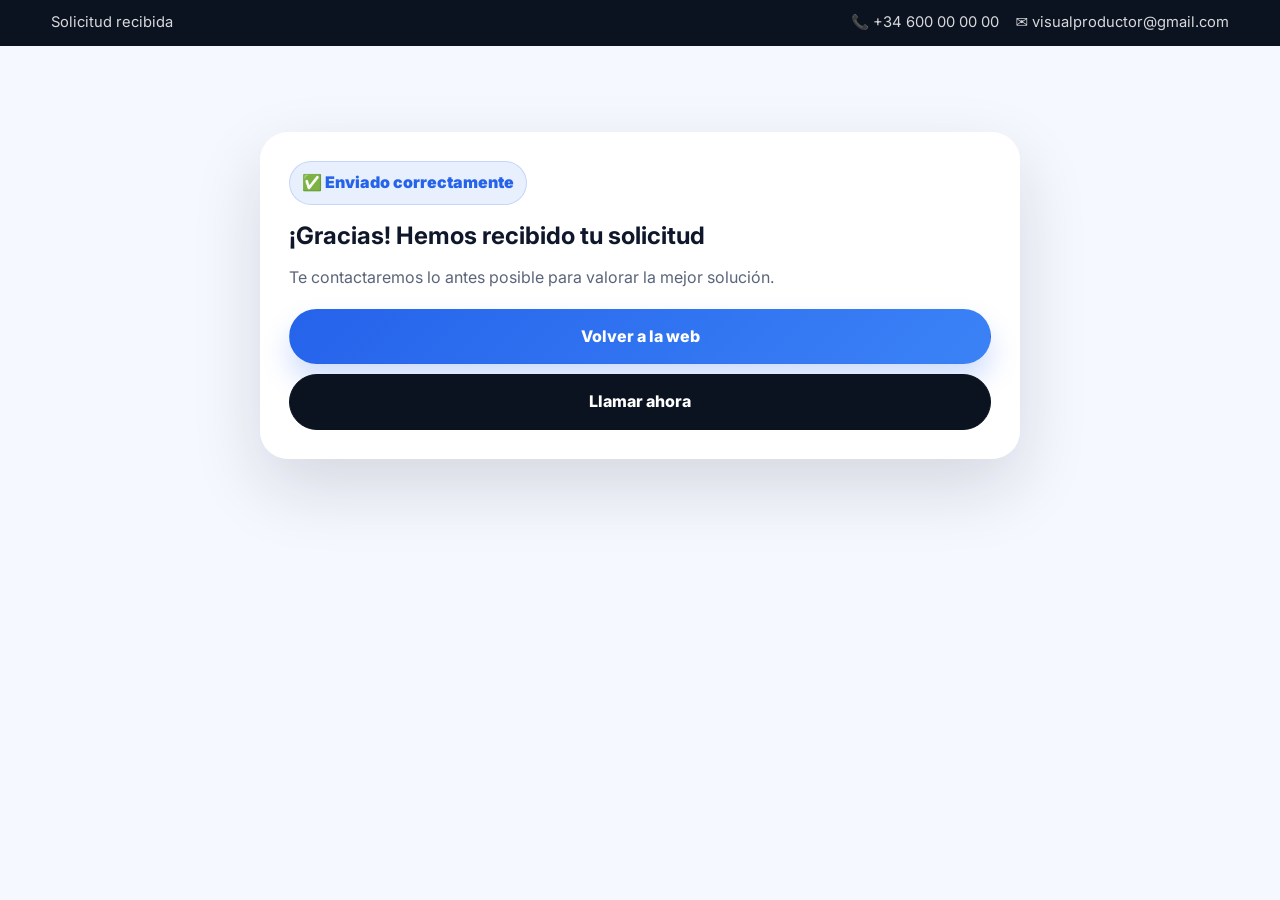
==== gracias.html @ e81adb11 "WebCompleta" ====
<!DOCTYPE html>
<html lang="es">
<head>
  <meta charset="UTF-8" />
  <meta name="viewport" content="width=device-width, initial-scale=1.0" />
  <title>Gracias | Solicitud enviada</title>
  <meta name="theme-color" content="#0b1220" />
  <link rel="preconnect" href="https://fonts.googleapis.com" />
  <link rel="preconnect" href="https://fonts.gstatic.com" crossorigin />
  <link href="https://fonts.googleapis.com/css2?family=Inter:wght@500;600;700;800&display=swap" rel="stylesheet" />
  <link rel="stylesheet" href="style.css" />
</head>
<body>
  <div class="topbar">
    <div class="container topbar__inner">
      <p>Solicitud recibida</p>
      <div class="topbar__links">
        <a href="tel:+34600000000">📞 +34 600 00 00 00</a>
        <a href="mailto:visualproductor@gmail.com">✉ visualproductor@gmail.com</a>
      </div>
    </div>
  </div>

  <main class="section">
    <div class="container">
      <div class="lead" style="max-width:760px;margin:0 auto;">
        <div class="lead__badge">✅ Enviado correctamente</div>
        <h2 style="margin-bottom:10px;">¡Gracias! Hemos recibido tu solicitud</h2>
        <p style="color:var(--muted);margin-bottom:18px;">Te contactaremos lo antes posible para valorar la mejor solución.</p>
        <div style="display:grid;gap:10px;">
          <a class="btn btn--primary btn--block" href="index.html#inicio">Volver a la web</a>
          <a class="btn btn--dark btn--block" href="tel:+34600000000">Llamar ahora</a>
        </div>
      </div>
    </div>
  </main>
</body>
</html>
---- style.css ----
:root{
  --bg:#f6f8ff;
  --surface:#ffffff;
  --text:#0f172a;
  --muted:#5b657a;
  --dark:#0b1220;
  --primary:#2563eb;
  --primary-2:#1d4ed8;
  --accent:#11b3a3;
  --border:#dbe3f3;
  --shadow-lg:0 28px 70px rgba(11,18,32,.14);
  --shadow-md:0 12px 30px rgba(11,18,32,.08);
  --radius-xl:28px;
  --radius-lg:22px;
  --max:1180px;
  --t:.28s ease;
}
*{box-sizing:border-box;margin:0;padding:0}
html{scroll-behavior:smooth}
body{font-family:"Inter",system-ui,-apple-system,Segoe UI,Roboto,Arial,sans-serif;background:var(--bg);color:var(--text);line-height:1.6}
a{color:inherit;text-decoration:none}
button,input,select,textarea{font:inherit}
img{max-width:100%;display:block}
.container{width:min(92%,var(--max));margin:0 auto}
.sr-only{position:absolute;width:1px;height:1px;padding:0;margin:-1px;overflow:hidden;clip:rect(0,0,0,0);white-space:nowrap;border:0}
.topbar{background:var(--dark);color:rgba(255,255,255,.84);font-size:.92rem}
.topbar__inner{min-height:46px;display:flex;align-items:center;justify-content:space-between;gap:16px;flex-wrap:wrap}
.topbar__links{display:flex;gap:16px;flex-wrap:wrap}
.header{position:sticky;top:0;z-index:100;backdrop-filter:blur(12px);background:rgba(255,255,255,.78);border-bottom:1px solid rgba(219,227,243,.9)}
.header__inner{min-height:82px;display:flex;align-items:center;justify-content:space-between;gap:18px}
.brand{display:flex;align-items:center;gap:12px}
.brand__mark{width:44px;height:44px;border-radius:14px;display:grid;place-items:center;color:#fff;font-weight:900;background:linear-gradient(135deg,var(--primary),var(--accent));box-shadow:var(--shadow-md)}
.brand__mark--sm{width:40px;height:40px}
.brand__text{display:flex;flex-direction:column;line-height:1.05}
.brand__text small{color:var(--muted);font-weight:600}
.nav--desktop{display:flex;align-items:center;gap:22px}
.nav--desktop a{font-weight:700;color:var(--text);opacity:.9}
.header__actions{display:flex;align-items:center;gap:12px}
.header__cta{white-space:nowrap;padding:12px 20px;box-shadow:0 12px 24px rgba(37,99,235,.18)}
.burger{width:46px;height:46px;border-radius:14px;border:1px solid var(--border);background:#fff;cursor:pointer;display:none}
.burger span{display:block;width:20px;height:2px;background:var(--text);margin:4px auto;border-radius:2px;opacity:.9}
.nav--mobile{display:none;flex-direction:column;gap:14px;padding:0 4% 18px;background:#fff;border-top:1px solid var(--border)}
.nav--mobile.active{display:flex}
.nav--mobile a{font-weight:700}
.btn{display:inline-flex;align-items:center;justify-content:center;gap:10px;padding:14px 18px;border-radius:999px;font-weight:800;border:1px solid transparent;cursor:pointer;transition:var(--t)}
.btn--sm{padding:11px 14px}
.btn--primary{color:#fff;background:linear-gradient(135deg,var(--primary),#3b82f6);box-shadow:0 16px 28px rgba(37,99,235,.22)}
.btn--primary:hover{transform:translateY(-2px);background:linear-gradient(135deg,var(--primary-2),#2563eb)}
.btn--ghost{background:rgba(255,255,255,.08);border:1px solid rgba(255,255,255,.18);color:#fff}
.btn--dark{background:var(--dark);border:1px solid var(--dark);color:#fff}
.btn--block{width:100%}
.hero{position:relative;overflow:hidden;padding:88px 0 72px;background:linear-gradient(135deg,#071021 0%, #0e1a34 52%, #142c5b 100%);color:#fff}
.hero__bg{position:absolute;inset:0;background:linear-gradient(rgba(7,16,33,.55),rgba(7,16,33,.55)),url("https://images.unsplash.com/photo-1504307651254-35680f356dfd?auto=format&fit=crop&w=1700&q=80") center/cover no-repeat;opacity:.22}
.hero__glow{position:absolute;inset:-120px;background:radial-gradient(circle at 18% 25%, rgba(17,179,163,.22), transparent 42%),radial-gradient(circle at 82% 18%, rgba(37,99,235,.22), transparent 38%);pointer-events:none}
.hero__grid{position:relative;z-index:2;display:grid;grid-template-columns:1.05fr .95fr;gap:34px;align-items:start}
.pill{display:inline-flex;align-items:center;gap:10px;padding:10px 14px;border-radius:999px;background:rgba(255,255,255,.10);border:1px solid rgba(255,255,255,.16);font-weight:800;font-size:.9rem;margin-bottom:18px}
.pill__dot{width:10px;height:10px;border-radius:50%;background:var(--accent);box-shadow:0 0 0 6px rgba(17,179,163,.18)}
.hero h1{font-size:clamp(2.1rem, 4.8vw, 4.2rem);line-height:1.05;letter-spacing:-.03em;margin-bottom:14px;max-width:820px}
.hero__lead{color:rgba(255,255,255,.86);font-size:1.06rem;max-width:720px;margin-bottom:22px}
.hero__buttons{display:flex;gap:12px;flex-wrap:wrap;margin-bottom:22px}
.hero__highlights{display:flex;flex-wrap:wrap;gap:10px}.chip{display:inline-flex;align-items:center;gap:10px;padding:12px 14px;border-radius:16px;background:rgba(255,255,255,.08);border:1px solid rgba(255,255,255,.12);color:rgba(255,255,255,.92);font-weight:700}
.lead{background:rgba(255,255,255,.96);color:var(--text);border-radius:var(--radius-xl);box-shadow:var(--shadow-lg);border:1px solid rgba(255,255,255,.55);padding:28px}
.lead__badge{display:inline-flex;padding:8px 12px;border-radius:999px;background:rgba(37,99,235,.10);border:1px solid rgba(37,99,235,.18);color:var(--primary);font-weight:900;margin-bottom:12px}
.lead__head h2{font-size:1.9rem;line-height:1.15;margin-bottom:8px;color:var(--dark)}
.lead__head p{color:var(--muted);margin-bottom:18px}
.form{display:grid;gap:12px}.form__row{display:grid;gap:12px}.form__row--2{grid-template-columns:1fr 1fr}
.form input,.form select,.form textarea{width:100%;padding:14px;border-radius:14px;border:1px solid var(--border);background:#fff;outline:none;transition:var(--t)}
.form textarea{resize:vertical;min-height:120px}
.form input:focus,.form select:focus,.form textarea:focus{border-color:rgba(37,99,235,.55);box-shadow:0 0 0 4px rgba(37,99,235,.12)}
.form__note{font-size:.9rem;color:var(--muted);text-align:center}.form__error{color:#b42318;font-weight:700;font-size:.95rem;text-align:center;min-height:1.2em}.is-invalid{border-color:#fda29b!important;box-shadow:0 0 0 4px rgba(240,68,56,.10)!important}
.trust{margin-top:-28px;position:relative;z-index:5}.trust__grid{display:grid;grid-template-columns:repeat(3,1fr);gap:16px}.trust__item{background:#fff;border:1px solid var(--border);border-radius:20px;padding:20px;box-shadow:var(--shadow-md)}.trust__item strong{display:block;color:var(--dark);margin-bottom:6px}.trust__item span{color:var(--muted)}
.section{padding:86px 0}.section--alt{background:linear-gradient(180deg,#eef4ff 0%, #f8fbff 100%)}.section__head{max-width:820px;margin-bottom:34px}.tag{display:inline-flex;padding:8px 12px;border-radius:999px;background:rgba(37,99,235,.10);border:1px solid rgba(37,99,235,.16);color:var(--primary);font-weight:900;font-size:.86rem;margin-bottom:12px}.section__head h2{font-size:clamp(1.85rem, 3vw, 3rem);line-height:1.12;margin-bottom:10px;color:var(--dark);letter-spacing:-.02em}.section__head p{color:var(--muted);font-size:1.03rem}
.grid{display:grid;gap:18px}.grid--3{grid-template-columns:repeat(3,1fr)}
.card,.review{background:#fff;border:1px solid var(--border);border-radius:var(--radius-lg);padding:24px;box-shadow:var(--shadow-md);transition:var(--t)}
.card:hover,.review:hover,.instagram-post:hover{transform:translateY(-4px)}
.card__icon{width:54px;height:54px;border-radius:18px;display:grid;place-items:center;background:rgba(37,99,235,.10);color:var(--primary);margin-bottom:14px}.card h3{color:var(--dark);margin-bottom:8px;font-size:1.14rem}.card p,.review p{color:var(--muted)}
.instagram-grid{display:grid;grid-template-columns:repeat(3,minmax(0,1fr));gap:18px}
.instagram-post{display:flex;flex-direction:column;background:#fff;border:1px solid var(--border);border-radius:var(--radius-lg);overflow:hidden;box-shadow:var(--shadow-md);transition:var(--t)}
.instagram-post__image{aspect-ratio:4/5;overflow:hidden;background:#e5e7eb}.instagram-post__image img{width:100%;height:100%;object-fit:cover;display:block}.instagram-post__content{padding:18px}.instagram-post__badge{display:inline-flex;padding:7px 10px;border-radius:999px;background:rgba(37,99,235,.10);border:1px solid rgba(37,99,235,.14);color:var(--primary);font-weight:800;font-size:.82rem;margin-bottom:10px}.instagram-post__content h3{color:var(--dark);margin-bottom:8px;font-size:1.08rem}.instagram-post__content p{color:var(--muted)}
.instagram-cta{margin-top:22px;display:flex;justify-content:space-between;align-items:center;gap:16px;flex-wrap:wrap}.instagram-cta p{color:var(--muted);font-weight:600}.instagram-cta a:not(.btn){color:var(--primary);font-weight:800}
.zones{display:grid;grid-template-columns:1fr 1.1fr;gap:18px;align-items:stretch}.zones__list{background:#fff;border:1px solid var(--border);border-radius:var(--radius-xl);padding:24px;box-shadow:var(--shadow-md);display:grid;gap:10px}.zone{padding:12px 14px;border-radius:14px;background:rgba(37,99,235,.06);border:1px solid rgba(37,99,235,.10);font-weight:700;color:var(--dark)}.zones__cta{display:grid;gap:10px;margin-top:8px}.map{background:#fff;border:1px solid var(--border);border-radius:var(--radius-xl);overflow:hidden;box-shadow:var(--shadow-lg);min-height:380px}.map iframe{width:100%;height:100%;border:0;min-height:380px}
.review__stars{color:#f59e0b;font-weight:900;letter-spacing:1px;margin-bottom:10px}.review span{color:var(--muted);font-weight:700}
.faq{display:grid;gap:12px;max-width:900px}.faq__item{background:#fff;border:1px solid var(--border);border-radius:var(--radius-lg);padding:18px 20px;box-shadow:var(--shadow-md)}.faq__item summary{cursor:pointer;list-style:none;font-weight:900;color:var(--dark);position:relative;padding-right:28px}.faq__item summary::-webkit-details-marker{display:none}.faq__item summary::after{content:"+";position:absolute;right:0;top:0;color:var(--primary);font-size:1.2rem;font-weight:900}.faq__item[open] summary::after{content:"−"}.faq__item p{color:var(--muted);padding-top:10px}
.cta{margin-top:24px}.cta__box{background:linear-gradient(135deg,#0c1730 0%, #13264d 100%);border:1px solid rgba(255,255,255,.10);color:#fff;border-radius:var(--radius-xl);padding:28px;box-shadow:var(--shadow-lg);display:flex;justify-content:space-between;align-items:center;gap:18px}.cta__box h3{font-size:1.5rem;margin-bottom:6px}.cta__box p{color:rgba(255,255,255,.84)}.cta__actions{display:flex;gap:10px;flex-wrap:wrap}
.footer{background:#070d18;color:rgba(255,255,255,.82);padding:52px 0 20px}.footer__grid{display:grid;grid-template-columns:1.2fr 1fr 1fr;gap:18px;padding-bottom:20px}.footer__col h4{color:#fff;margin-bottom:10px}.footer__col a{display:block;margin-bottom:8px;opacity:.9}.footer__brand{display:flex;align-items:center;gap:12px;margin-bottom:10px}.footer__col p{opacity:.86}.footer__bottom{border-top:1px solid rgba(255,255,255,.08);padding-top:16px}
.wapp{position:fixed;right:18px;bottom:18px;z-index:120;width:62px;height:62px;border-radius:50%;display:grid;place-items:center;background:#25d366;color:#fff;font-size:1.5rem;box-shadow:0 18px 40px rgba(37,211,102,.28);transition:var(--t)}
.reveal{opacity:0;transform:translateY(22px);transition:opacity .7s ease,transform .7s ease}.reveal.active{opacity:1;transform:translateY(0)}
@media (max-width:1100px){.hero__grid,.zones{grid-template-columns:1fr}.grid--3,.instagram-grid{grid-template-columns:1fr 1fr}.trust__grid{grid-template-columns:1fr}.footer__grid{grid-template-columns:1fr}}
@media (max-width:860px){.nav--desktop,.header__cta{display:none}.burger{display:block}.form__row--2,.grid--3,.instagram-grid{grid-template-columns:1fr}.cta__box{flex-direction:column;align-items:flex-start}.hero{padding-top:74px}}
@media (max-width:520px){.topbar__inner{padding:10px 0}.hero__buttons{flex-direction:column}.btn{width:100%}}
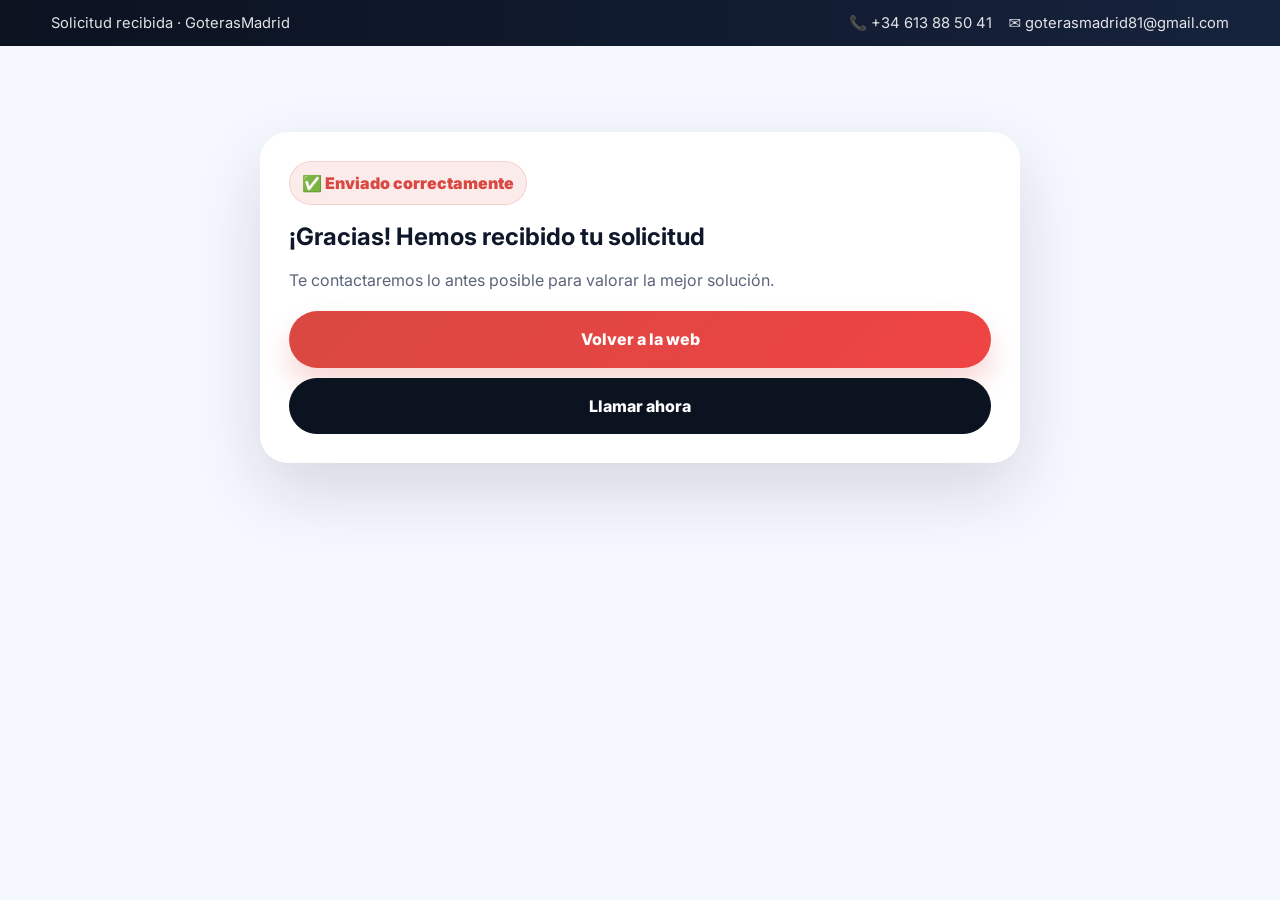
==== commit f794e54b: "Todos nuevos Cambio completo de diseño" ====
--- a/gracias.html
+++ b/gracias.html
@@ -4,7 +4,6 @@
   <meta charset="UTF-8" />
   <meta name="viewport" content="width=device-width, initial-scale=1.0" />
   <title>Gracias | Solicitud enviada</title>
-  <meta name="theme-color" content="#0b1220" />
   <link rel="preconnect" href="https://fonts.googleapis.com" />
   <link rel="preconnect" href="https://fonts.gstatic.com" crossorigin />
   <link href="https://fonts.googleapis.com/css2?family=Inter:wght@500;600;700;800&display=swap" rel="stylesheet" />
@@ -13,14 +12,13 @@
 <body>
   <div class="topbar">
     <div class="container topbar__inner">
-      <p>Solicitud recibida</p>
+      <p>Solicitud recibida · GoterasMadrid</p>
       <div class="topbar__links">
-        <a href="tel:+34600000000">📞 +34 600 00 00 00</a>
-        <a href="mailto:visualproductor@gmail.com">✉ visualproductor@gmail.com</a>
+        <a href="tel:+34613885041">📞 +34 613 88 50 41</a>
+        <a href="mailto:goterasmadrid81@gmail.com">✉ goterasmadrid81@gmail.com</a>
       </div>
     </div>
   </div>
-
   <main class="section">
     <div class="container">
       <div class="lead" style="max-width:760px;margin:0 auto;">
@@ -29,7 +27,7 @@
         <p style="color:var(--muted);margin-bottom:18px;">Te contactaremos lo antes posible para valorar la mejor solución.</p>
         <div style="display:grid;gap:10px;">
           <a class="btn btn--primary btn--block" href="index.html#inicio">Volver a la web</a>
-          <a class="btn btn--dark btn--block" href="tel:+34600000000">Llamar ahora</a>
+          <a class="btn btn--dark btn--block" href="tel:+34613885041">Llamar ahora</a>
         </div>
       </div>
     </div>
--- a/style.css
+++ b/style.css
@@ -1,9 +1,11 @@
 :root{
   --bg:#f6f8ff;
   --surface:#ffffff;
+  --surface-2:#eef4ff;
   --text:#0f172a;
   --muted:#5b657a;
   --dark:#0b1220;
+  --dark-2:#13213d;
   --primary:#2563eb;
   --primary-2:#1d4ed8;
   --accent:#11b3a3;
@@ -12,79 +14,110 @@
   --shadow-md:0 12px 30px rgba(11,18,32,.08);
   --radius-xl:28px;
   --radius-lg:22px;
+  --radius-md:16px;
   --max:1180px;
   --t:.28s ease;
 }
 *{box-sizing:border-box;margin:0;padding:0}
 html{scroll-behavior:smooth}
-body{font-family:"Inter",system-ui,-apple-system,Segoe UI,Roboto,Arial,sans-serif;background:var(--bg);color:var(--text);line-height:1.6}
-a{color:inherit;text-decoration:none}
+body{font-family:"Inter",system-ui,sans-serif;background:var(--bg);color:var(--text);line-height:1.65}
+a{text-decoration:none;color:inherit}
 button,input,select,textarea{font:inherit}
-img{max-width:100%;display:block}
 .container{width:min(92%,var(--max));margin:0 auto}
-.sr-only{position:absolute;width:1px;height:1px;padding:0;margin:-1px;overflow:hidden;clip:rect(0,0,0,0);white-space:nowrap;border:0}
-.topbar{background:var(--dark);color:rgba(255,255,255,.84);font-size:.92rem}
+.sr-only{position:absolute;width:1px;height:1px;overflow:hidden;clip:rect(0,0,0,0);white-space:nowrap}
+.topbar{background:var(--dark);color:rgba(255,255,255,.88);font-size:.92rem}
 .topbar__inner{min-height:46px;display:flex;align-items:center;justify-content:space-between;gap:16px;flex-wrap:wrap}
 .topbar__links{display:flex;gap:16px;flex-wrap:wrap}
-.header{position:sticky;top:0;z-index:100;backdrop-filter:blur(12px);background:rgba(255,255,255,.78);border-bottom:1px solid rgba(219,227,243,.9)}
+.header{position:sticky;top:0;z-index:100;backdrop-filter:blur(12px);background:rgba(255,255,255,.8);border-bottom:1px solid rgba(219,227,243,.9)}
 .header__inner{min-height:82px;display:flex;align-items:center;justify-content:space-between;gap:18px}
 .brand{display:flex;align-items:center;gap:12px}
-.brand__mark{width:44px;height:44px;border-radius:14px;display:grid;place-items:center;color:#fff;font-weight:900;background:linear-gradient(135deg,var(--primary),var(--accent));box-shadow:var(--shadow-md)}
+.brand__mark{width:46px;height:46px;border-radius:14px;display:grid;place-items:center;background:linear-gradient(135deg,var(--primary),var(--accent));color:#fff;font-weight:900;box-shadow:var(--shadow-md)}
 .brand__mark--sm{width:40px;height:40px}
 .brand__text{display:flex;flex-direction:column;line-height:1.05}
 .brand__text small{color:var(--muted);font-weight:600}
 .nav--desktop{display:flex;align-items:center;gap:22px}
-.nav--desktop a{font-weight:700;color:var(--text);opacity:.9}
+.nav--desktop a{font-weight:700;opacity:.9}.nav--desktop a:hover{opacity:1}
 .header__actions{display:flex;align-items:center;gap:12px}
-.header__cta{white-space:nowrap;padding:12px 20px;box-shadow:0 12px 24px rgba(37,99,235,.18)}
-.burger{width:46px;height:46px;border-radius:14px;border:1px solid var(--border);background:#fff;cursor:pointer;display:none}
-.burger span{display:block;width:20px;height:2px;background:var(--text);margin:4px auto;border-radius:2px;opacity:.9}
+.header__cta{white-space:nowrap;padding:12px 20px}
+.burger{display:none;width:46px;height:46px;border-radius:14px;border:1px solid var(--border);background:#fff;cursor:pointer}
+.burger span{display:block;width:20px;height:2px;background:var(--text);margin:4px auto;border-radius:2px}
 .nav--mobile{display:none;flex-direction:column;gap:14px;padding:0 4% 18px;background:#fff;border-top:1px solid var(--border)}
 .nav--mobile.active{display:flex}
-.nav--mobile a{font-weight:700}
 .btn{display:inline-flex;align-items:center;justify-content:center;gap:10px;padding:14px 18px;border-radius:999px;font-weight:800;border:1px solid transparent;cursor:pointer;transition:var(--t)}
-.btn--sm{padding:11px 14px}
-.btn--primary{color:#fff;background:linear-gradient(135deg,var(--primary),#3b82f6);box-shadow:0 16px 28px rgba(37,99,235,.22)}
+.btn--sm{padding:11px 14px}.btn--block{width:100%}
+.btn--primary{background:linear-gradient(135deg,var(--primary),#3b82f6);color:#fff;box-shadow:0 16px 28px rgba(37,99,235,.22)}
 .btn--primary:hover{transform:translateY(-2px);background:linear-gradient(135deg,var(--primary-2),#2563eb)}
-.btn--ghost{background:rgba(255,255,255,.08);border:1px solid rgba(255,255,255,.18);color:#fff}
-.btn--dark{background:var(--dark);border:1px solid var(--dark);color:#fff}
-.btn--block{width:100%}
-.hero{position:relative;overflow:hidden;padding:88px 0 72px;background:linear-gradient(135deg,#071021 0%, #0e1a34 52%, #142c5b 100%);color:#fff}
-.hero__bg{position:absolute;inset:0;background:linear-gradient(rgba(7,16,33,.55),rgba(7,16,33,.55)),url("https://images.unsplash.com/photo-1504307651254-35680f356dfd?auto=format&fit=crop&w=1700&q=80") center/cover no-repeat;opacity:.22}
-.hero__glow{position:absolute;inset:-120px;background:radial-gradient(circle at 18% 25%, rgba(17,179,163,.22), transparent 42%),radial-gradient(circle at 82% 18%, rgba(37,99,235,.22), transparent 38%);pointer-events:none}
+.btn--ghost{background:rgba(255,255,255,.08);color:#fff;border:1px solid rgba(255,255,255,.18)}
+.btn--ghost:hover,.btn--dark:hover{transform:translateY(-2px)}
+.btn--dark{background:var(--dark);color:#fff;border-color:var(--dark)}
+.hero{position:relative;overflow:hidden;padding:88px 0 72px;background:linear-gradient(135deg,#071021 0%,#0e1a34 52%,#142c5b 100%);color:#fff}
+.hero__bg{position:absolute;inset:0;background:linear-gradient(rgba(7,16,33,.55),rgba(7,16,33,.55)),url('https://images.unsplash.com/photo-1504307651254-35680f356dfd?auto=format&fit=crop&w=1700&q=80') center/cover no-repeat;opacity:.22}
+.hero__glow{position:absolute;inset:-120px;background:radial-gradient(circle at 18% 25%, rgba(17,179,163,.22), transparent 42%),radial-gradient(circle at 82% 18%, rgba(37,99,235,.22), transparent 38%)}
 .hero__grid{position:relative;z-index:2;display:grid;grid-template-columns:1.05fr .95fr;gap:34px;align-items:start}
-.pill{display:inline-flex;align-items:center;gap:10px;padding:10px 14px;border-radius:999px;background:rgba(255,255,255,.10);border:1px solid rgba(255,255,255,.16);font-weight:800;font-size:.9rem;margin-bottom:18px}
+.pill{display:inline-flex;align-items:center;gap:10px;padding:10px 14px;border-radius:999px;background:rgba(255,255,255,.1);border:1px solid rgba(255,255,255,.16);font-weight:800;font-size:.9rem;margin-bottom:18px}
 .pill__dot{width:10px;height:10px;border-radius:50%;background:var(--accent);box-shadow:0 0 0 6px rgba(17,179,163,.18)}
-.hero h1{font-size:clamp(2.1rem, 4.8vw, 4.2rem);line-height:1.05;letter-spacing:-.03em;margin-bottom:14px;max-width:820px}
-.hero__lead{color:rgba(255,255,255,.86);font-size:1.06rem;max-width:720px;margin-bottom:22px}
-.hero__buttons{display:flex;gap:12px;flex-wrap:wrap;margin-bottom:22px}
-.hero__highlights{display:flex;flex-wrap:wrap;gap:10px}.chip{display:inline-flex;align-items:center;gap:10px;padding:12px 14px;border-radius:16px;background:rgba(255,255,255,.08);border:1px solid rgba(255,255,255,.12);color:rgba(255,255,255,.92);font-weight:700}
-.lead{background:rgba(255,255,255,.96);color:var(--text);border-radius:var(--radius-xl);box-shadow:var(--shadow-lg);border:1px solid rgba(255,255,255,.55);padding:28px}
-.lead__badge{display:inline-flex;padding:8px 12px;border-radius:999px;background:rgba(37,99,235,.10);border:1px solid rgba(37,99,235,.18);color:var(--primary);font-weight:900;margin-bottom:12px}
+.hero h1{font-size:clamp(2.2rem,4.8vw,4.3rem);line-height:1.05;letter-spacing:-.03em;margin-bottom:14px;max-width:820px}
+.hero__lead{color:rgba(255,255,255,.88);font-size:1.06rem;max-width:720px;margin-bottom:22px}
+.hero__buttons,.hero__highlights{display:flex;gap:12px;flex-wrap:wrap}.hero__buttons{margin-bottom:22px}
+.chip{display:inline-flex;align-items:center;gap:10px;padding:12px 14px;border-radius:16px;background:rgba(255,255,255,.08);border:1px solid rgba(255,255,255,.12);font-weight:700}
+.lead{background:rgba(255,255,255,.97);color:var(--text);border-radius:var(--radius-xl);box-shadow:var(--shadow-lg);padding:28px}
+.lead__badge{display:inline-flex;padding:8px 12px;border-radius:999px;background:rgba(37,99,235,.1);border:1px solid rgba(37,99,235,.18);color:var(--primary);font-weight:900;margin-bottom:12px}
 .lead__head h2{font-size:1.9rem;line-height:1.15;margin-bottom:8px;color:var(--dark)}
 .lead__head p{color:var(--muted);margin-bottom:18px}
 .form{display:grid;gap:12px}.form__row{display:grid;gap:12px}.form__row--2{grid-template-columns:1fr 1fr}
 .form input,.form select,.form textarea{width:100%;padding:14px;border-radius:14px;border:1px solid var(--border);background:#fff;outline:none;transition:var(--t)}
 .form textarea{resize:vertical;min-height:120px}
 .form input:focus,.form select:focus,.form textarea:focus{border-color:rgba(37,99,235,.55);box-shadow:0 0 0 4px rgba(37,99,235,.12)}
-.form__note{font-size:.9rem;color:var(--muted);text-align:center}.form__error{color:#b42318;font-weight:700;font-size:.95rem;text-align:center;min-height:1.2em}.is-invalid{border-color:#fda29b!important;box-shadow:0 0 0 4px rgba(240,68,56,.10)!important}
-.trust{margin-top:-28px;position:relative;z-index:5}.trust__grid{display:grid;grid-template-columns:repeat(3,1fr);gap:16px}.trust__item{background:#fff;border:1px solid var(--border);border-radius:20px;padding:20px;box-shadow:var(--shadow-md)}.trust__item strong{display:block;color:var(--dark);margin-bottom:6px}.trust__item span{color:var(--muted)}
-.section{padding:86px 0}.section--alt{background:linear-gradient(180deg,#eef4ff 0%, #f8fbff 100%)}.section__head{max-width:820px;margin-bottom:34px}.tag{display:inline-flex;padding:8px 12px;border-radius:999px;background:rgba(37,99,235,.10);border:1px solid rgba(37,99,235,.16);color:var(--primary);font-weight:900;font-size:.86rem;margin-bottom:12px}.section__head h2{font-size:clamp(1.85rem, 3vw, 3rem);line-height:1.12;margin-bottom:10px;color:var(--dark);letter-spacing:-.02em}.section__head p{color:var(--muted);font-size:1.03rem}
-.grid{display:grid;gap:18px}.grid--3{grid-template-columns:repeat(3,1fr)}
-.card,.review{background:#fff;border:1px solid var(--border);border-radius:var(--radius-lg);padding:24px;box-shadow:var(--shadow-md);transition:var(--t)}
-.card:hover,.review:hover,.instagram-post:hover{transform:translateY(-4px)}
-.card__icon{width:54px;height:54px;border-radius:18px;display:grid;place-items:center;background:rgba(37,99,235,.10);color:var(--primary);margin-bottom:14px}.card h3{color:var(--dark);margin-bottom:8px;font-size:1.14rem}.card p,.review p{color:var(--muted)}
+.form__note{font-size:.9rem;color:var(--muted);text-align:center}.form__error{color:#b42318;font-weight:700;font-size:.95rem;text-align:center;min-height:1.2em}.is-invalid{border-color:#fda29b !important;box-shadow:0 0 0 4px rgba(240,68,56,.1) !important}
+.trust{margin-top:-28px;position:relative;z-index:5}.trust__grid{display:grid;grid-template-columns:repeat(3,1fr);gap:16px}
+.trust__item{background:#fff;border:1px solid var(--border);border-radius:20px;padding:22px;box-shadow:var(--shadow-md)}
+.trust__item strong{display:block;color:var(--dark);margin-bottom:8px;font-size:1.02rem}.trust__item p{color:var(--muted)}
+.section{padding:86px 0}.section--alt{background:linear-gradient(180deg,#eef4ff 0%,#f8fbff 100%)}
+.section__head{max-width:860px;margin-bottom:34px}.tag{display:inline-flex;padding:8px 12px;border-radius:999px;background:rgba(37,99,235,.1);border:1px solid rgba(37,99,235,.16);color:var(--primary);font-weight:900;font-size:.86rem;margin-bottom:12px}
+.section__head h2{font-size:clamp(1.9rem,3vw,3rem);line-height:1.12;margin-bottom:10px;color:var(--dark);letter-spacing:-.02em}.section__head p{color:var(--muted);font-size:1.03rem}
+.services-detailed{display:grid;grid-template-columns:repeat(2,1fr);gap:18px}
+.service-card{background:#fff;border:1px solid var(--border);border-radius:var(--radius-lg);padding:26px;box-shadow:var(--shadow-md);transition:var(--t)}
+.service-card:hover,.instagram-post:hover,.review:hover{transform:translateY(-4px)}
+.service-card__icon{width:56px;height:56px;border-radius:18px;display:grid;place-items:center;background:rgba(37,99,235,.1);color:var(--primary);font-weight:900;margin-bottom:14px}
+.service-card h3{font-size:1.2rem;color:var(--dark);margin-bottom:10px}.service-card p{color:var(--muted);margin-bottom:10px}
+.service-card ul,.service-card ol{padding-left:20px;color:var(--text);display:grid;gap:6px}
 .instagram-grid{display:grid;grid-template-columns:repeat(3,minmax(0,1fr));gap:18px}
 .instagram-post{display:flex;flex-direction:column;background:#fff;border:1px solid var(--border);border-radius:var(--radius-lg);overflow:hidden;box-shadow:var(--shadow-md);transition:var(--t)}
-.instagram-post__image{aspect-ratio:4/5;overflow:hidden;background:#e5e7eb}.instagram-post__image img{width:100%;height:100%;object-fit:cover;display:block}.instagram-post__content{padding:18px}.instagram-post__badge{display:inline-flex;padding:7px 10px;border-radius:999px;background:rgba(37,99,235,.10);border:1px solid rgba(37,99,235,.14);color:var(--primary);font-weight:800;font-size:.82rem;margin-bottom:10px}.instagram-post__content h3{color:var(--dark);margin-bottom:8px;font-size:1.08rem}.instagram-post__content p{color:var(--muted)}
-.instagram-cta{margin-top:22px;display:flex;justify-content:space-between;align-items:center;gap:16px;flex-wrap:wrap}.instagram-cta p{color:var(--muted);font-weight:600}.instagram-cta a:not(.btn){color:var(--primary);font-weight:800}
-.zones{display:grid;grid-template-columns:1fr 1.1fr;gap:18px;align-items:stretch}.zones__list{background:#fff;border:1px solid var(--border);border-radius:var(--radius-xl);padding:24px;box-shadow:var(--shadow-md);display:grid;gap:10px}.zone{padding:12px 14px;border-radius:14px;background:rgba(37,99,235,.06);border:1px solid rgba(37,99,235,.10);font-weight:700;color:var(--dark)}.zones__cta{display:grid;gap:10px;margin-top:8px}.map{background:#fff;border:1px solid var(--border);border-radius:var(--radius-xl);overflow:hidden;box-shadow:var(--shadow-lg);min-height:380px}.map iframe{width:100%;height:100%;border:0;min-height:380px}
-.review__stars{color:#f59e0b;font-weight:900;letter-spacing:1px;margin-bottom:10px}.review span{color:var(--muted);font-weight:700}
-.faq{display:grid;gap:12px;max-width:900px}.faq__item{background:#fff;border:1px solid var(--border);border-radius:var(--radius-lg);padding:18px 20px;box-shadow:var(--shadow-md)}.faq__item summary{cursor:pointer;list-style:none;font-weight:900;color:var(--dark);position:relative;padding-right:28px}.faq__item summary::-webkit-details-marker{display:none}.faq__item summary::after{content:"+";position:absolute;right:0;top:0;color:var(--primary);font-size:1.2rem;font-weight:900}.faq__item[open] summary::after{content:"−"}.faq__item p{color:var(--muted);padding-top:10px}
-.cta{margin-top:24px}.cta__box{background:linear-gradient(135deg,#0c1730 0%, #13264d 100%);border:1px solid rgba(255,255,255,.10);color:#fff;border-radius:var(--radius-xl);padding:28px;box-shadow:var(--shadow-lg);display:flex;justify-content:space-between;align-items:center;gap:18px}.cta__box h3{font-size:1.5rem;margin-bottom:6px}.cta__box p{color:rgba(255,255,255,.84)}.cta__actions{display:flex;gap:10px;flex-wrap:wrap}
-.footer{background:#070d18;color:rgba(255,255,255,.82);padding:52px 0 20px}.footer__grid{display:grid;grid-template-columns:1.2fr 1fr 1fr;gap:18px;padding-bottom:20px}.footer__col h4{color:#fff;margin-bottom:10px}.footer__col a{display:block;margin-bottom:8px;opacity:.9}.footer__brand{display:flex;align-items:center;gap:12px;margin-bottom:10px}.footer__col p{opacity:.86}.footer__bottom{border-top:1px solid rgba(255,255,255,.08);padding-top:16px}
-.wapp{position:fixed;right:18px;bottom:18px;z-index:120;width:62px;height:62px;border-radius:50%;display:grid;place-items:center;background:#25d366;color:#fff;font-size:1.5rem;box-shadow:0 18px 40px rgba(37,211,102,.28);transition:var(--t)}
-.reveal{opacity:0;transform:translateY(22px);transition:opacity .7s ease,transform .7s ease}.reveal.active{opacity:1;transform:translateY(0)}
-@media (max-width:1100px){.hero__grid,.zones{grid-template-columns:1fr}.grid--3,.instagram-grid{grid-template-columns:1fr 1fr}.trust__grid{grid-template-columns:1fr}.footer__grid{grid-template-columns:1fr}}
-@media (max-width:860px){.nav--desktop,.header__cta{display:none}.burger{display:block}.form__row--2,.grid--3,.instagram-grid{grid-template-columns:1fr}.cta__box{flex-direction:column;align-items:flex-start}.hero{padding-top:74px}}
-@media (max-width:520px){.topbar__inner{padding:10px 0}.hero__buttons{flex-direction:column}.btn{width:100%}}
+.instagram-post__image{aspect-ratio:4/5;background-size:cover;background-position:center}
+.placeholder-1{background-image:linear-gradient(rgba(11,18,32,.12),rgba(11,18,32,.12)),url('https://images.unsplash.com/photo-1523413651479-597eb2da0ad6?auto=format&fit=crop&w=1200&q=80')}
+.placeholder-2{background-image:linear-gradient(rgba(11,18,32,.12),rgba(11,18,32,.12)),url('https://images.unsplash.com/photo-1484154218962-a197022b5858?auto=format&fit=crop&w=1200&q=80')}
+.placeholder-3{background-image:linear-gradient(rgba(11,18,32,.12),rgba(11,18,32,.12)),url('https://images.unsplash.com/photo-1560518883-ce09059eeffa?auto=format&fit=crop&w=1200&q=80')}
+.instagram-post__content{padding:20px}.instagram-post__badge{display:inline-flex;padding:7px 10px;border-radius:999px;background:rgba(37,99,235,.1);border:1px solid rgba(37,99,235,.14);color:var(--primary);font-weight:800;font-size:.82rem;margin-bottom:10px}
+.instagram-post__content h3{color:var(--dark);margin-bottom:8px;font-size:1.08rem}.instagram-post__content p{color:var(--muted);margin-bottom:8px}
+.instagram-cta{margin-top:22px;display:flex;justify-content:space-between;align-items:center;gap:16px;flex-wrap:wrap}.instagram-cta p{color:var(--muted);font-weight:600;max-width:760px}
+.reviews-grid{display:grid;grid-template-columns:repeat(3,1fr);gap:18px}.review{background:#fff;border:1px solid var(--border);border-radius:var(--radius-lg);padding:24px;box-shadow:var(--shadow-md);transition:var(--t)}
+.review__stars{color:#f59e0b;font-weight:900;letter-spacing:1px;margin-bottom:10px}.review h3{font-size:1.05rem;color:var(--dark);margin-bottom:8px}.review p{color:var(--text);margin-bottom:10px}.review span{color:var(--muted);font-weight:700}
+.faq{display:grid;gap:12px;max-width:980px}.faq__item{background:#fff;border:1px solid var(--border);border-radius:var(--radius-lg);padding:18px 20px;box-shadow:var(--shadow-md)}
+.faq__item summary{cursor:pointer;list-style:none;font-weight:900;color:var(--dark);position:relative;padding-right:28px}.faq__item summary::-webkit-details-marker{display:none}.faq__item summary::after{content:"+";position:absolute;right:0;top:0;color:var(--primary);font-size:1.2rem;font-weight:900}.faq__item[open] summary::after{content:"−"}.faq__item p{color:var(--muted);padding-top:10px}
+.cta-section{padding-top:0}.cta__box{background:linear-gradient(135deg,#0c1730 0%,#13264d 100%);border:1px solid rgba(255,255,255,.1);color:#fff;border-radius:var(--radius-xl);padding:28px;box-shadow:var(--shadow-lg);display:flex;justify-content:space-between;align-items:center;gap:18px}
+.cta__box h3{font-size:1.55rem;margin-bottom:6px}.cta__box p{color:rgba(255,255,255,.84)}.cta__actions{display:flex;gap:10px;flex-wrap:wrap}
+.footer{background:#070d18;color:rgba(255,255,255,.82);padding:52px 0 20px}.footer__grid{display:grid;grid-template-columns:1.2fr 1fr 1fr;gap:18px;padding-bottom:20px}.footer__col h4{color:#fff;margin-bottom:10px}.footer__col a{display:block;margin-bottom:8px;opacity:.9}.footer__brand{display:flex;align-items:center;gap:12px;margin-bottom:10px}.footer__bottom{border-top:1px solid rgba(255,255,255,.08);padding-top:16px}
+.wapp{position:fixed;right:18px;bottom:18px;z-index:120;width:62px;height:62px;border-radius:50%;display:grid;place-items:center;background:#25d366;color:#fff;font-size:1.5rem;box-shadow:0 18px 40px rgba(37,211,102,.28);transition:var(--t)}.wapp:hover{transform:translateY(-3px) scale(1.03)}
+.reveal{opacity:0;transform:translateY(22px);transition:opacity .7s ease, transform .7s ease}.reveal.active{opacity:1;transform:translateY(0)}
+@media (max-width:1100px){.hero__grid,.services-detailed,.instagram-grid,.reviews-grid,.footer__grid{grid-template-columns:1fr}.trust__grid{grid-template-columns:1fr}.cta__box{flex-direction:column;align-items:flex-start}}
+@media (max-width:860px){.nav--desktop,.header__cta{display:none}.burger{display:block}.form__row--2{grid-template-columns:1fr}.hero{padding-top:74px}}
+@media (max-width:520px){.topbar__inner{padding:10px 0}.hero__buttons,.cta__actions{flex-direction:column}.btn{width:100%}}
+
+
+/* Branding upgrades GoterasMadrid */
+:root{--primary:#d94841;--primary-2:#b92f29;--accent:#f59e0b;}
+.topbar{background:linear-gradient(90deg,#0b1220,#16233d);}
+.header{background:rgba(255,255,255,.84);}
+.header__inner{min-height:86px;}
+.brand__mark{background:linear-gradient(135deg,var(--primary),var(--accent));}
+.header__cta{white-space:nowrap;box-shadow:0 14px 28px rgba(217,72,65,.20);}
+.btn--primary{background:linear-gradient(135deg,var(--primary),#ef4444);box-shadow:0 16px 28px rgba(217,72,65,.22);}
+.btn--primary:hover{background:linear-gradient(135deg,var(--primary-2),var(--primary));}
+.nav--desktop a{position:relative;}
+.nav--desktop a::after{content:"";position:absolute;left:0;bottom:-8px;width:0;height:2px;background:var(--primary);transition:var(--t);}
+.nav--desktop a:hover::after{width:100%;}
+.pill{background:rgba(255,255,255,.12);}
+.lead{border:1px solid rgba(255,255,255,.7);}
+.service-card__icon,.instagram-post__badge,.tag,.lead__badge{background:rgba(217,72,65,.10);border-color:rgba(217,72,65,.16);color:var(--primary);}
+.form input:focus,.form select:focus,.form textarea:focus{border-color:rgba(217,72,65,.55);box-shadow:0 0 0 4px rgba(217,72,65,.12);}
+.wapp{box-shadow:0 18px 40px rgba(37,211,102,.34);}
